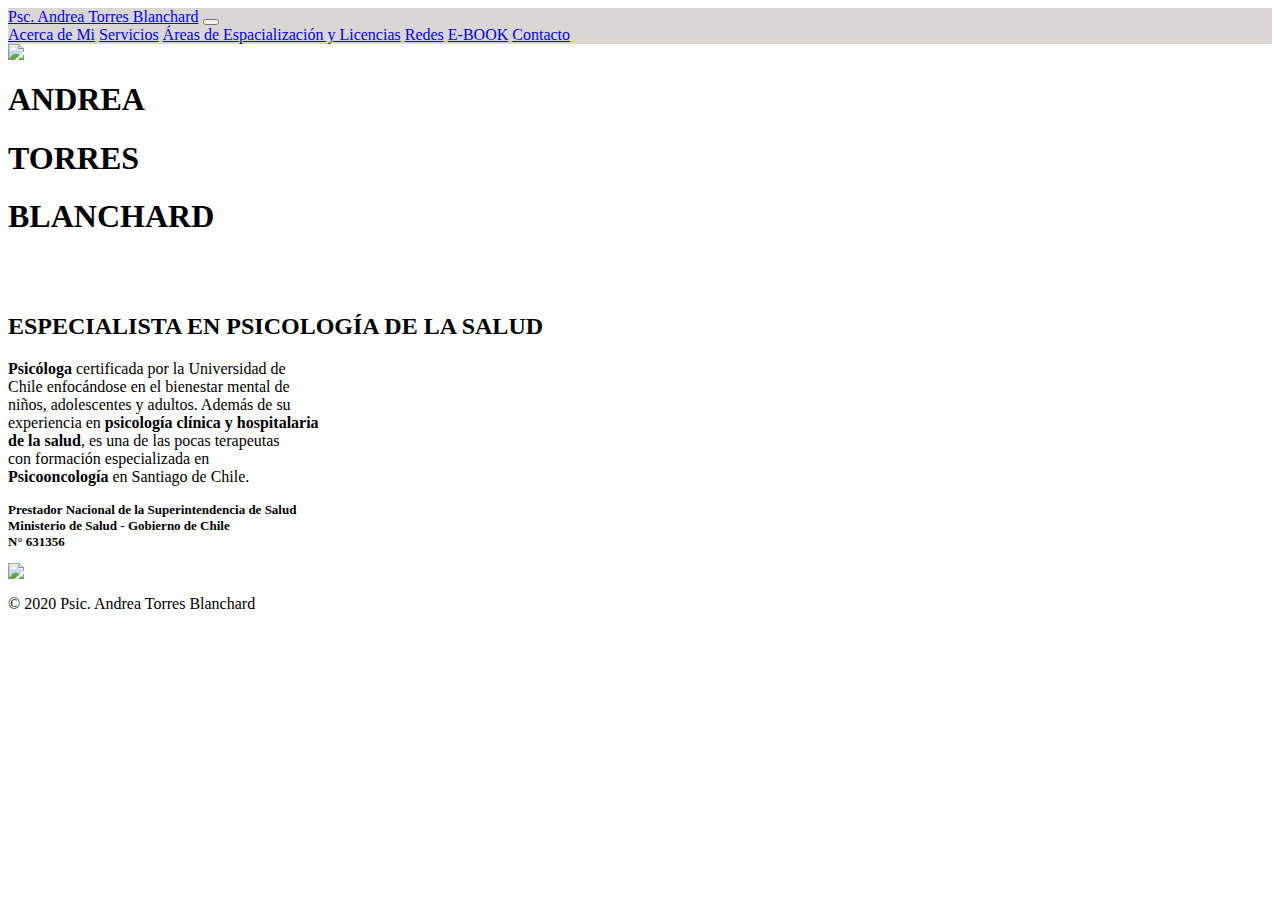
==== index.html @ 3dcdf1db "Add files via upload" ====
<html>
    <head>
    <title> Berny Baeza </title>
    <link rel="stylesheet" href="css/bootstrap.min.css">
    <script type="text/javascript" src="js/bootstrap.min.js"></script>
    <script type="text/javascript" src="js/jquery-3.6.0.min.js"></script>
    <meta charset="utf-8">
</head>
<body>
    <nav class="navbar navbar-expand-lg navbar-light " style="background-color: #dad6d4;" position="fixed;">
        <div class="container-fluid">
          <a class="navbar-brand" href="#" >Psc. Andrea Torres Blanchard</a>
          <button class="navbar-toggler" type="button" data-bs-toggle="collapse" data-bs-target="#navbarNavAltMarkup" aria-controls="navbarNavAltMarkup" aria-expanded="false" aria-label="Toggle navigation">
            <span class="navbar-toggler-icon"></span>
          </button>
          <div class="collapse navbar-collapse" id="navbarNavAltMarkup">
            <div class="navbar-nav mx-auto">
              <a class="nav-link " aria-current="page" href="#">Acerca de Mi</a>
              <a class="nav-link" href="#">Servicios</a>
              <a class="nav-link" href="#">Áreas de Espacialización y Licencias</a>
              <a class="nav-link" href="#">Redes</a>
              <a class="nav-link" href="#">E-BOOK</a>
              <a class="nav-link" href="#">Contacto</a>
            </div>
          </div>
        </div>
      </nav>
<div class="imagen">
  <img src="img/imagen Inicio.jpg">
        <h1 class="imagen" >ANDREA</h1>
        <h1 class="imagen" >TORRES</h1>
        <h1 class="imagen" >BLANCHARD</h1>
        <br>
        <br>
        <h2>ESPECIALISTA EN PSICOLOGÍA DE LA SALUD </h2>
        <p><strong> Psicóloga</strong> certificada por la Universidad de<br>
           Chile enfocándose en el bienestar mental de <br> niños, 
           adolescentes y adultos. Además de su <br> experiencia en 
          <strong> psicología clínica y hospitalaria <br> de la salud</strong>, 
           es una de las pocas terapeutas <br> con formación especializada 
           en <br><strong>Psicooncología</strong> en Santiago de Chile.</p>
          <p style="font-size: 13px; font-weight: bold;">
             Prestador Nacional de la Superintendencia de Salud <br>
             Ministerio de Salud - Gobierno de Chile <br>
             N° 631356 
          </p>
<div class="logo">
  <img src="img/Andrea-torres-logo.webp">
</div>
  </div>
</body>   
<link rel="stylesheet" href="css/estilos.css">
    <div class="footer">
      <p>© 2020 Psic. Andrea Torres Blanchard</p>
    </div>
</html>
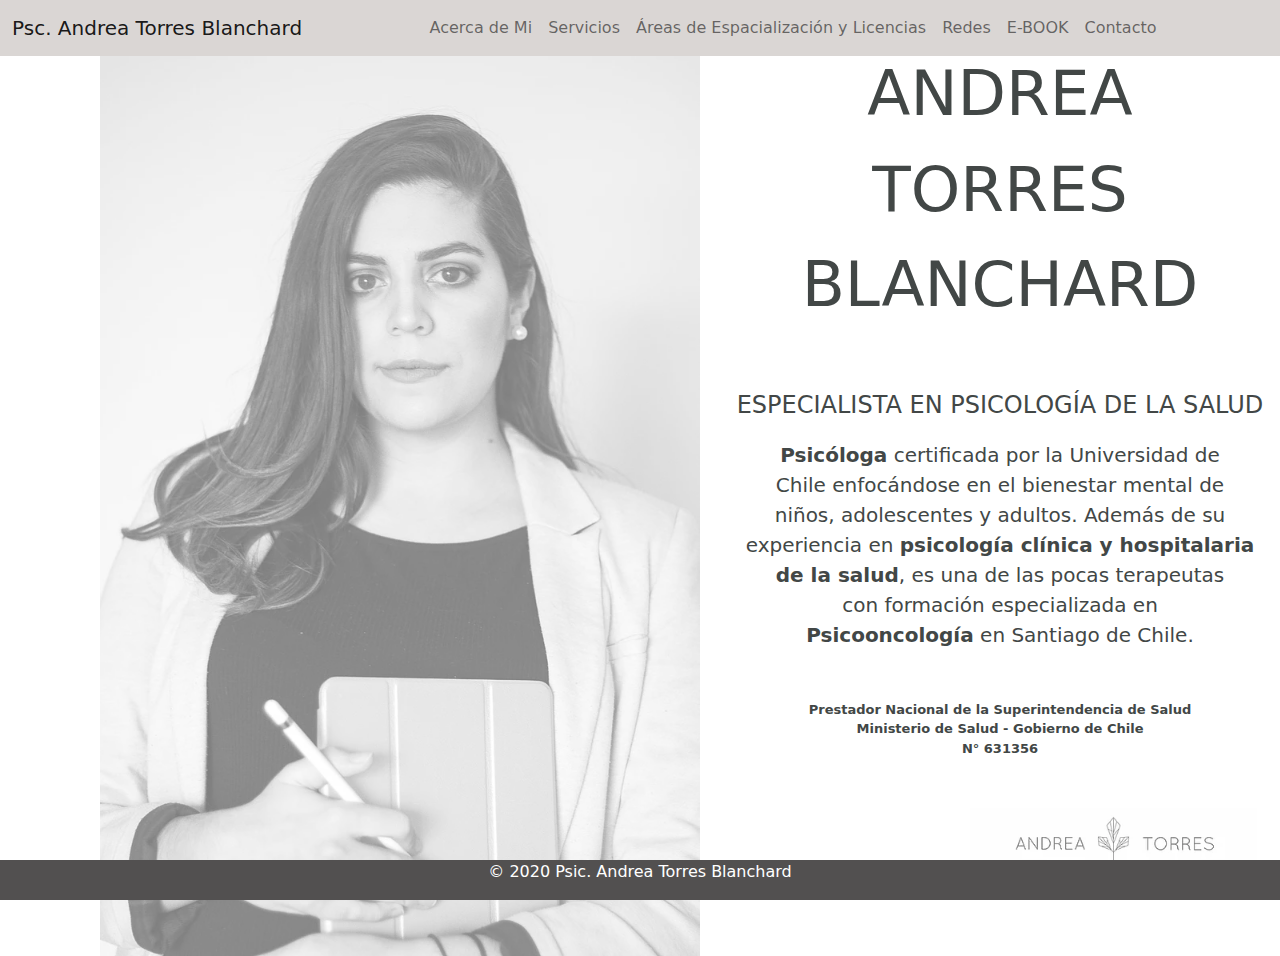
==== commit 6ca91255: "Segunda Version" ====
--- a/index.html
+++ b/index.html
@@ -15,12 +15,12 @@
           </button>
           <div class="collapse navbar-collapse" id="navbarNavAltMarkup">
             <div class="navbar-nav mx-auto">
-              <a class="nav-link " aria-current="page" href="#">Acerca de Mi</a>
-              <a class="nav-link" href="#">Servicios</a>
-              <a class="nav-link" href="#">Áreas de Espacialización y Licencias</a>
-              <a class="nav-link" href="#">Redes</a>
-              <a class="nav-link" href="#">E-BOOK</a>
-              <a class="nav-link" href="#">Contacto</a>
+              <a class="nav-link " aria-current="page" href="acercademi.html">Acerca de Mi</a>
+              <a class="nav-link" href="servicios.html">Servicios</a>
+              <a class="nav-link" href="areas.html">Áreas de Espacialización y Licencias</a>
+              <a class="nav-link" href="redes.html">Redes</a>
+              <a class="nav-link" href="ebook.html">E-BOOK</a>
+              <a class="nav-link" href="contacto.html">Contacto</a>
             </div>
           </div>
         </div>
--- a/css/estilos.css
+++ b/css/estilos.css
@@ -0,0 +1,73 @@
+.footer {
+    position: fixed;
+    left: 0;
+    bottom: 0;
+    width: 100%;
+    background-color: rgb(82, 80, 80);
+    color: white;
+    text-align: center;
+  }
+  .imagen img{
+    opacity: 0.5; 
+    float: left;
+    width: 600px;
+    height: 900px;
+    margin-right: 20px;
+    margin-left: 100px;
+  }
+  .imagen h1{
+   font-weight: normal;
+   text-align: center; 
+   font-size: 63px; 
+   font-family: normal normal normal 100px/1.4em futura-lt-w01-light,sans-serif;
+   color: rgb(66, 71, 70);
+   margin-bottom: 20px;
+  }
+  .imagen h2{
+
+  position: relative;
+  text-align: center; 
+  font-size: 24px; 
+  font-family: normal normal normal 100px/1.4em futura-lt-w01-light,sans-serif;
+  color: rgb(66, 71, 70);
+  left: 0px;
+  margin-bottom: 20px;
+  }
+  .imagen p{
+
+    position: relative;
+    text-align: center; 
+    font-size: 20px; 
+    font-family: normal normal normal 24px/1.4em futura-lt-w01-light,sans-serif;
+    color: rgb(66, 71, 70);
+    left: 0px;
+    margin-bottom: 50px;
+  }
+  .logo img{
+
+    width: 287px;
+    height: 85px;
+    float: center;
+    object-fit: contain;
+    margin-left: 250px;
+    margin-bottom: 50px;
+   
+  }
+  .RedesSociales ul li{
+    display: inline-block;
+    margin: 0 5px;
+    width: 50px;
+    height: 50px;
+    text-align: center;
+
+  }
+  .RedesSociales{
+    display: flex;
+    align-items: center;
+    justify-content: center;
+  }
+  .RedesSociales ul li a{
+    display: block;
+    padding: 0 10px;
+    line-height: 50px;
+  }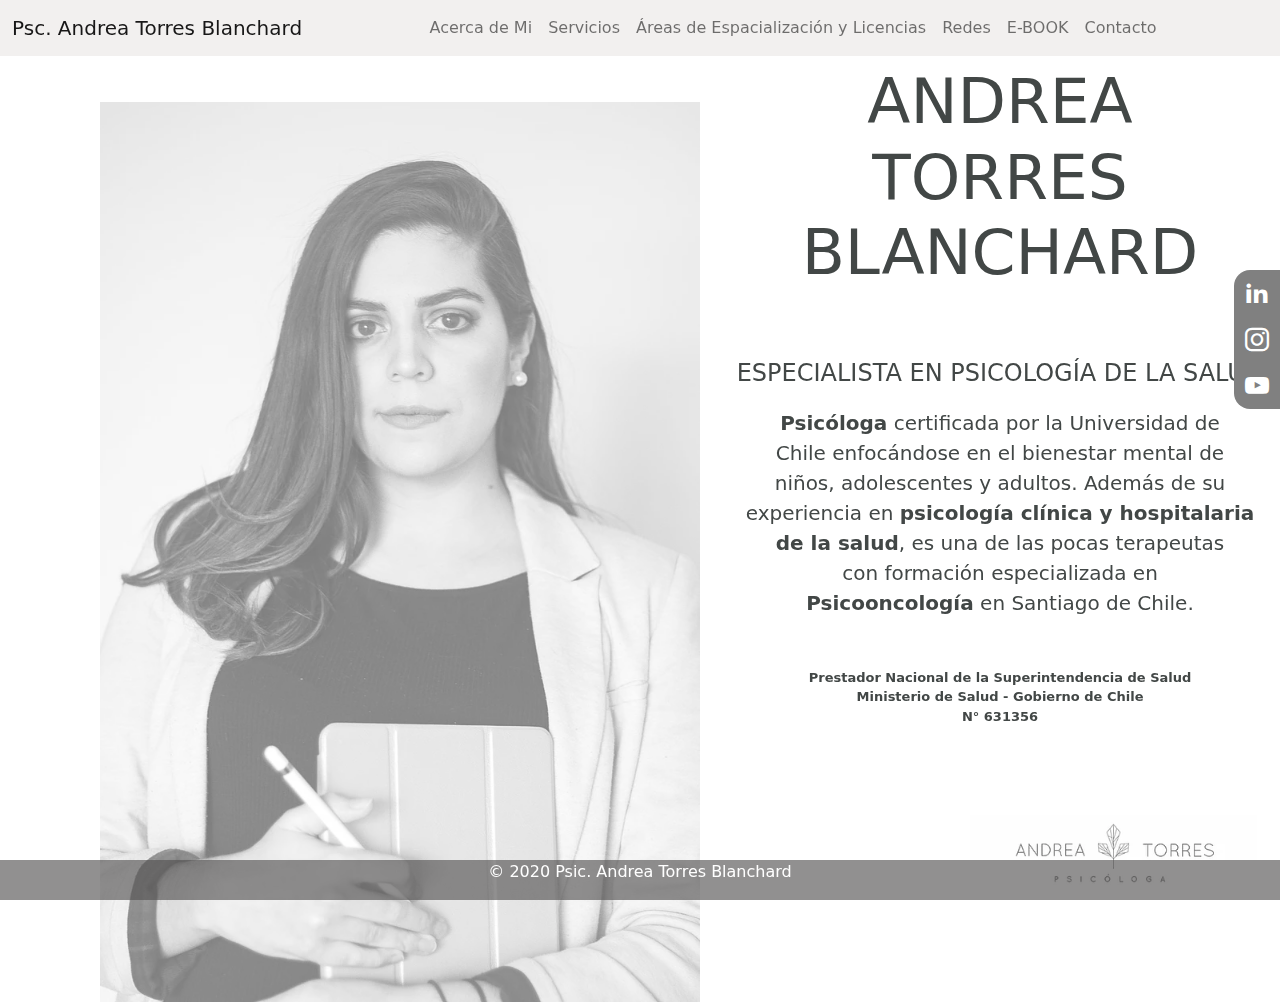
==== commit d21ae486: "Actualización 12-04-2021" ====
--- a/index.html
+++ b/index.html
@@ -1,21 +1,28 @@
 <html>
     <head>
     <title> Berny Baeza </title>
+    <link rel="stylesheet" href="css/estilos.css">
     <link rel="stylesheet" href="css/bootstrap.min.css">
+    <link rel="stylesheet" href="font.css">
+    <script src="js/scrollreveal.js"></script>
     <script type="text/javascript" src="js/bootstrap.min.js"></script>
     <script type="text/javascript" src="js/jquery-3.6.0.min.js"></script>
+    <script src="js/animacion.js"></script>
+    <meta name="viewport" content="width=device-width, user-scalable=no, initial-scale=1.0, maximun-scale=1.0, minimun-scale=1.0">
     <meta charset="utf-8">
 </head>
 <body>
-    <nav class="navbar navbar-expand-lg navbar-light " style="background-color: #dad6d4;" position="fixed;">
+<div class="contenedor">
+<!-- Configuración Barra Menu de Bootstrap-->
+    <nav class="navbar navbar-expand-lg navbar-light fixed-top " style="background-color: #dad6d45d;">
         <div class="container-fluid">
-          <a class="navbar-brand" href="#" >Psc. Andrea Torres Blanchard</a>
+          <a class="navbar-brand" href="index.html" >Psc. Andrea Torres Blanchard</a>
           <button class="navbar-toggler" type="button" data-bs-toggle="collapse" data-bs-target="#navbarNavAltMarkup" aria-controls="navbarNavAltMarkup" aria-expanded="false" aria-label="Toggle navigation">
             <span class="navbar-toggler-icon"></span>
           </button>
           <div class="collapse navbar-collapse" id="navbarNavAltMarkup">
             <div class="navbar-nav mx-auto">
-              <a class="nav-link " aria-current="page" href="acercademi.html">Acerca de Mi</a>
+              <a class="nav-link " aria-current="page" href="index.html">Acerca de Mi</a>
               <a class="nav-link" href="servicios.html">Servicios</a>
               <a class="nav-link" href="areas.html">Áreas de Espacialización y Licencias</a>
               <a class="nav-link" href="redes.html">Redes</a>
@@ -25,11 +32,10 @@
           </div>
         </div>
       </nav>
+<!-- Configuración de Imagen y Texto Princiapal -->
 <div class="imagen">
   <img src="img/imagen Inicio.jpg">
-        <h1 class="imagen" >ANDREA</h1>
-        <h1 class="imagen" >TORRES</h1>
-        <h1 class="imagen" >BLANCHARD</h1>
+        <h1 class="imagen" >ANDREA <br>TORRES <br>BLANCHARD</h1>
         <br>
         <br>
         <h2>ESPECIALISTA EN PSICOLOGÍA DE LA SALUD </h2>
@@ -48,9 +54,18 @@
   <img src="img/Andrea-torres-logo.webp">
 </div>
   </div>
-</body>   
-<link rel="stylesheet" href="css/estilos.css">
-    <div class="footer">
-      <p>© 2020 Psic. Andrea Torres Blanchard</p>
-    </div>
+<!-- Barra de Redes Sociales -->
+  <div class="redes-sociales">
+    <a href="https://www.linkedin.com/in/atblanchard/" class="icon icon-linkedin2" target="_blank"></a>
+    <a href="https://www.instagram.com/psicohistorias/" class="icon icon-instagram" target="_blank"></a>
+    <a href="https://www.youtube.com/channel/UCx9GJg8njDrTcrZLIkbE1ag" class="icon icon-youtube" target="_blank"></a>
+  </div>
+<!-- Aquí llamamos al Script para las animaciones -->
+  <script src="js/animacion.js"></script>
+    
+  </div>
+</body>
+<div class="footer">
+  <p>© 2020 Psic. Andrea Torres Blanchard</p>
+</div>
 </html>--- a/css/estilos.css
+++ b/css/estilos.css
@@ -1,19 +1,26 @@
+
+.contenedor{
+  width: 100%;
+}
+
 .footer {
     position: fixed;
     left: 0;
     bottom: 0;
     width: 100%;
-    background-color: rgb(82, 80, 80);
+    background-color: rgba(82, 80, 80, 0.637);
     color: white;
     text-align: center;
   }
   .imagen img{
+
     opacity: 0.5; 
     float: left;
     width: 600px;
-    height: 900px;
+    height: auto;
     margin-right: 20px;
     margin-left: 100px;
+    margin-top: 3%;
   }
   .imagen h1{
    font-weight: normal;
@@ -22,6 +29,7 @@
    font-family: normal normal normal 100px/1.4em futura-lt-w01-light,sans-serif;
    color: rgb(66, 71, 70);
    margin-bottom: 20px;
+   margin-top: 5%;
   }
   .imagen h2{
 
@@ -51,23 +59,54 @@
     object-fit: contain;
     margin-left: 250px;
     margin-bottom: 50px;
-   
   }
-  .RedesSociales ul li{
-    display: inline-block;
-    margin: 0 5px;
-    width: 50px;
-    height: 50px;
-    text-align: center;
-
+  .redes-sociales{
+   position: fixed;
+   right: 0;
+   top: 30%; 
+   font-size: 1.5rem;
+   display: flex;
+   flex-direction: column;
+   align-items: flex-end;
+   z-index: 100;
   }
-  .RedesSociales{
+  .icon{
+    color: white;
+    text-decoration: none;
+    padding: .7rem;
     display: flex;
-    align-items: center;
-    justify-content: center;
+    transition: all .5s;
   }
-  .RedesSociales ul li a{
-    display: block;
-    padding: 0 10px;
-    line-height: 50px;
-  }+  .icon-linkedin2{
+    background-color: gray;
+    
+  }
+  .icon-instagram{
+    background-color: gray;
+  }
+  .icon-youtube{
+    background-color: gray;
+    
+  }
+  .icon:first-child {
+    border-radius: 1rem 0 0 0;
+  }
+  .icon:last-child {
+    border-radius: 0 0 0 1rem;
+  }
+  .icon:hover {
+    padding-right: 3rem;
+    border-radius: 1rem 0 0 1rem;
+    box-shadow: 0 0 .5rem rgba(0, 0, 0, 0.42);
+    
+  }
+  .icon-youtube:hover{
+    color: red;
+  }
+  .icon-instagram:hover{
+    color: rgb(175, 24, 125);
+    
+  }
+  .icon:hover::before{
+    height: 180%;
+  }
--- a/font.css
+++ b/font.css
@@ -0,0 +1,36 @@
+@font-face {
+  font-family: 'icomoon';
+  src:  url('fonts/icomoon.eot?v4wqcv');
+  src:  url('fonts/icomoon.eot?v4wqcv#iefix') format('embedded-opentype'),
+    url('fonts/icomoon.ttf?v4wqcv') format('truetype'),
+    url('fonts/icomoon.woff?v4wqcv') format('woff'),
+    url('fonts/icomoon.svg?v4wqcv#icomoon') format('svg');
+  font-weight: normal;
+  font-style: normal;
+  font-display: block;
+}
+
+[class^="icon-"], [class*=" icon-"] {
+  /* use !important to prevent issues with browser extensions that change fonts */
+  font-family: 'icomoon' !important;
+  speak: never;
+  font-style: normal;
+  font-weight: normal;
+  font-variant: normal;
+  text-transform: none;
+  line-height: 1;
+
+  /* Better Font Rendering =========== */
+  -webkit-font-smoothing: antialiased;
+  -moz-osx-font-smoothing: grayscale;
+}
+
+.icon-instagram:before {
+  content: "\ea92";
+}
+.icon-youtube:before {
+  content: "\ea9d";
+}
+.icon-linkedin2:before {
+  content: "\eaca";
+}
